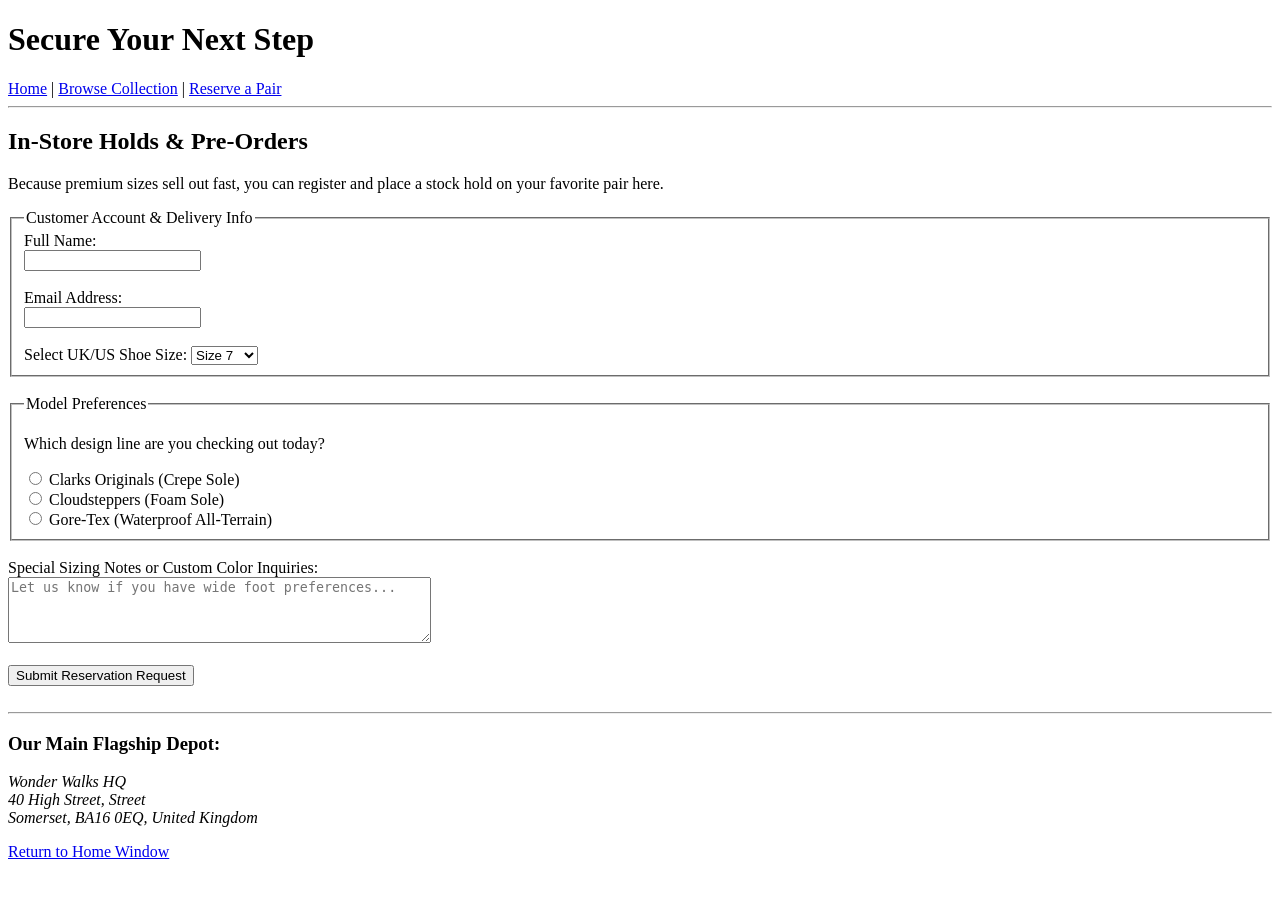
==== order.html @ 65971d8f "order page" ====
<!DOCTYPE html>
<html lang="en">
<head>
    <meta charset="UTF-8">
    <title>Reserve a Pair | Wonder Walks</title>
</head>
<body>
    <header>
        <h1>Secure Your Next Step</h1>
        <nav>
            <a href="index.html">Home</a> | 
            <a href="shop.html">Browse Collection</a> | 
            <a href="order.html">Reserve a Pair</a>
        </nav>
    </header>

    <hr>

    <main>
        <h2>In-Store Holds & Pre-Orders</h2>
        <p>Because premium sizes sell out fast, you can register and place a stock hold on your favorite pair here.</p>

        <!-- Interactive Form Element -->
        <form action="#" method="post">
            <fieldset>
                <legend>Customer Account & Delivery Info</legend>
                
                <label for="username">Full Name:</label><br>
                <input type="text" id="username" name="username" required><br><br>

                <label for="useremail">Email Address:</label><br>
                <input type="email" id="useremail" name="useremail" required><br><br>
                
                <label for="shoesize">Select UK/US Shoe Size:</label>
                <select id="shoesize" name="shoesize">
                    <option value="size7">Size 7</option>
                    <option value="size8">Size 8</option>
                    <option value="size9">Size 9</option>
                    <option value="size10">Size 10</option>
                    <option value="size11">Size 11</option>
                </select>
            </fieldset>

            <br>

            <fieldset>
                <legend>Model Preferences</legend>
                <p>Which design line are you checking out today?</p>
                
                <input type="radio" id="orig" name="line" value="originals">
                <label for="orig">Clarks Originals (Crepe Sole)</label><br>
                
                <input type="radio" id="cloud" name="line" value="cloudsteppers">
                <label for="cloud">Cloudsteppers (Foam Sole)</label><br>
                
                <input type="radio" id="gtx" name="line" value="goretex">
                <label for="gtx">Gore-Tex (Waterproof All-Terrain)</label>
            </fieldset>

            <br>

            <label for="specialnotes">Special Sizing Notes or Custom Color Inquiries:</label><br>
            <textarea id="specialnotes" name="specialnotes" rows="4" cols="50" placeholder="Let us know if you have wide foot preferences..."></textarea>
            
            <br><br>
            <input type="submit" value="Submit Reservation Request">
        </form>

        <br>
        <hr>

        <h3>Our Main Flagship Depot:</h3>
        <address>
            Wonder Walks HQ<br>
            40 High Street, Street<br>
            Somerset, BA16 0EQ, United Kingdom
        </address>
    </main>

    <footer>
        <p><a href="index.html">Return to Home Window</a></p>
    </footer>
</body>
</html>
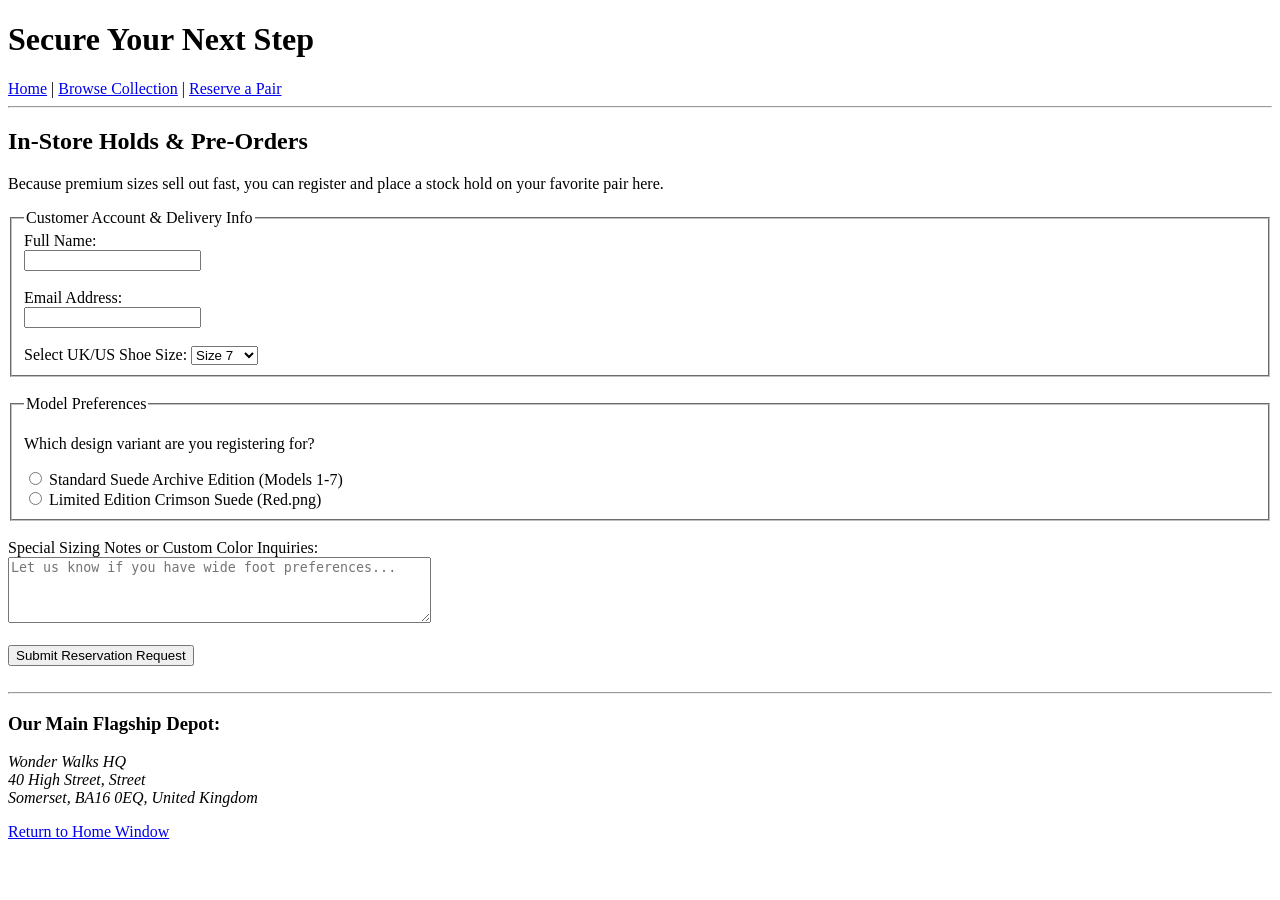
==== commit e0041fda: "uodated order.html" ====
--- a/order.html
+++ b/order.html
@@ -20,7 +20,6 @@
         <h2>In-Store Holds & Pre-Orders</h2>
         <p>Because premium sizes sell out fast, you can register and place a stock hold on your favorite pair here.</p>
 
-        <!-- Interactive Form Element -->
         <form action="#" method="post">
             <fieldset>
                 <legend>Customer Account & Delivery Info</legend>
@@ -45,16 +44,13 @@
 
             <fieldset>
                 <legend>Model Preferences</legend>
-                <p>Which design line are you checking out today?</p>
+                <p>Which design variant are you registering for?</p>
                 
                 <input type="radio" id="orig" name="line" value="originals">
-                <label for="orig">Clarks Originals (Crepe Sole)</label><br>
+                <label for="orig">Standard Suede Archive Edition (Models 1-7)</label><br>
                 
-                <input type="radio" id="cloud" name="line" value="cloudsteppers">
-                <label for="cloud">Cloudsteppers (Foam Sole)</label><br>
-                
-                <input type="radio" id="gtx" name="line" value="goretex">
-                <label for="gtx">Gore-Tex (Waterproof All-Terrain)</label>
+                <input type="radio" id="redvariant" name="line" value="red">
+                <label for="redvariant">Limited Edition Crimson Suede (Red.png)</label>
             </fieldset>
 
             <br>
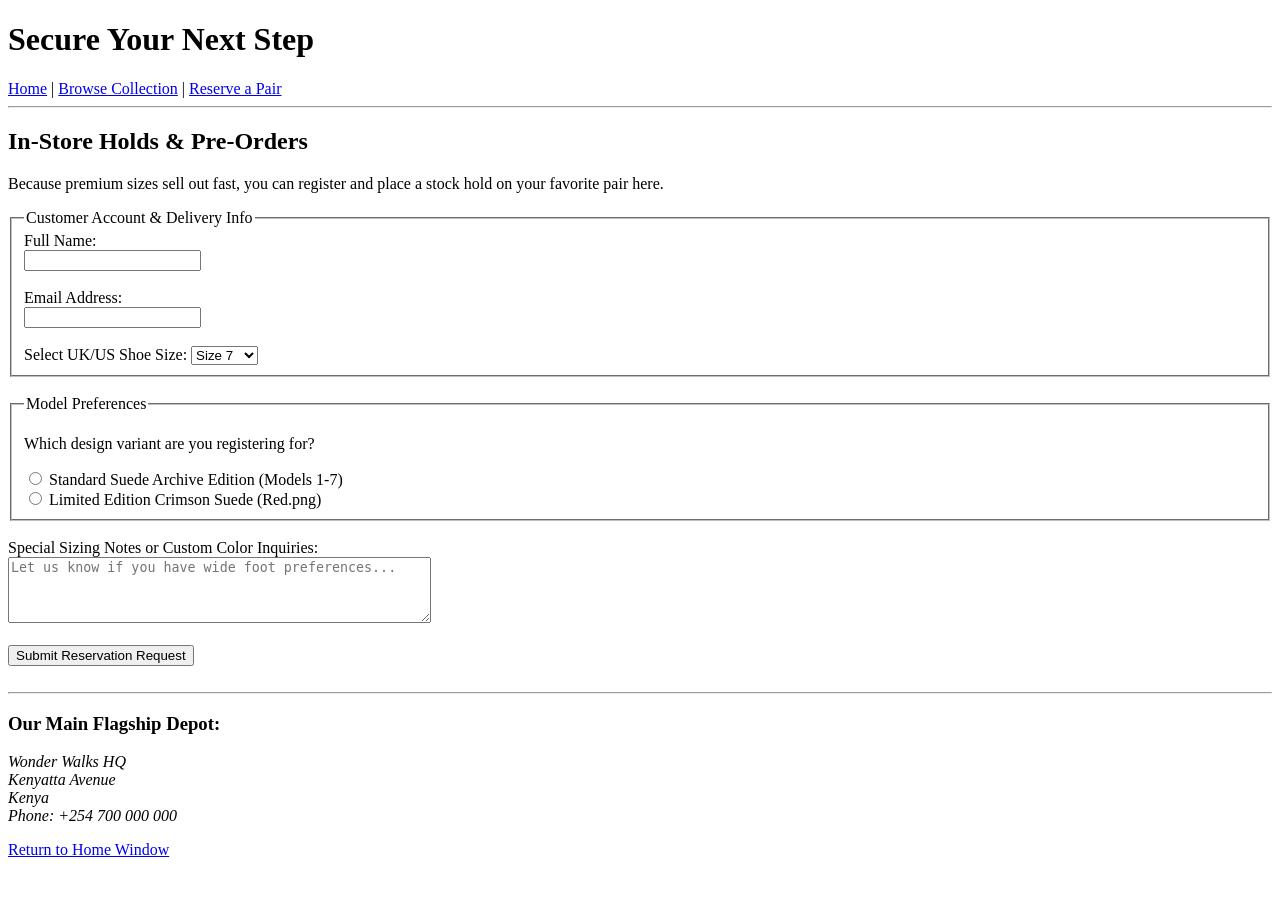
==== commit 6cf47f48: "Add files via upload" ====
--- a/order.html
+++ b/order.html
@@ -68,8 +68,9 @@
         <h3>Our Main Flagship Depot:</h3>
         <address>
             Wonder Walks HQ<br>
-            40 High Street, Street<br>
-            Somerset, BA16 0EQ, United Kingdom
+            Kenyatta Avenue<br>
+            Kenya<br>
+            Phone: +254 700 000 000<br>
         </address>
     </main>
 
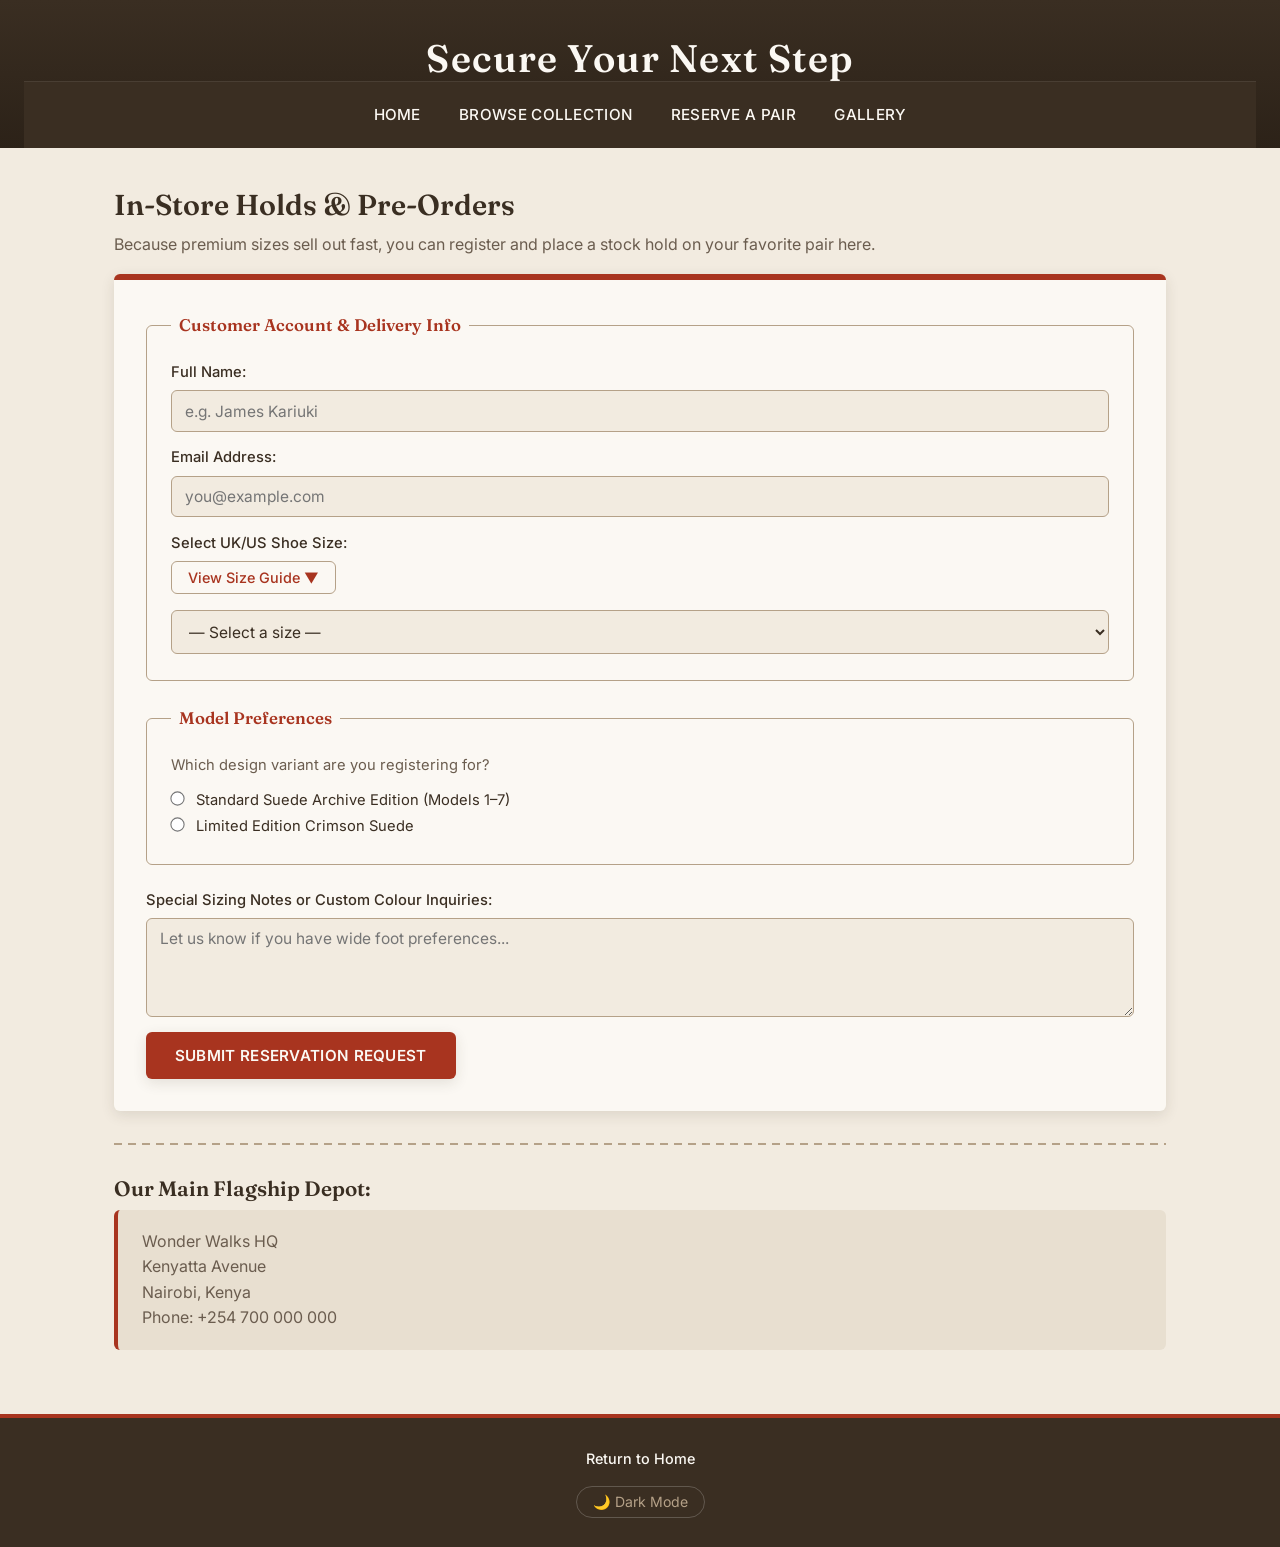
==== commit 161c74e0: "The wonder walks pages with js" ====
--- a/order.html
+++ b/order.html
@@ -1,81 +1,113 @@
-<!DOCTYPE html>
-<html lang="en">
-<head>
-    <meta charset="UTF-8">
-    <title>Reserve a Pair | Wonder Walks</title>
-</head>
-<body>
-    <header>
-        <h1>Secure Your Next Step</h1>
-        <nav>
-            <a href="index.html">Home</a> | 
-            <a href="shop.html">Browse Collection</a> | 
-            <a href="order.html">Reserve a Pair</a>
-        </nav>
-    </header>
-
-    <hr>
-
-    <main>
-        <h2>In-Store Holds & Pre-Orders</h2>
-        <p>Because premium sizes sell out fast, you can register and place a stock hold on your favorite pair here.</p>
-
-        <form action="#" method="post">
-            <fieldset>
-                <legend>Customer Account & Delivery Info</legend>
-                
-                <label for="username">Full Name:</label><br>
-                <input type="text" id="username" name="username" required><br><br>
-
-                <label for="useremail">Email Address:</label><br>
-                <input type="email" id="useremail" name="useremail" required><br><br>
-                
-                <label for="shoesize">Select UK/US Shoe Size:</label>
-                <select id="shoesize" name="shoesize">
-                    <option value="size7">Size 7</option>
-                    <option value="size8">Size 8</option>
-                    <option value="size9">Size 9</option>
-                    <option value="size10">Size 10</option>
-                    <option value="size11">Size 11</option>
-                </select>
-            </fieldset>
-
-            <br>
-
-            <fieldset>
-                <legend>Model Preferences</legend>
-                <p>Which design variant are you registering for?</p>
-                
-                <input type="radio" id="orig" name="line" value="originals">
-                <label for="orig">Standard Suede Archive Edition (Models 1-7)</label><br>
-                
-                <input type="radio" id="redvariant" name="line" value="red">
-                <label for="redvariant">Limited Edition Crimson Suede (Red.png)</label>
-            </fieldset>
-
-            <br>
-
-            <label for="specialnotes">Special Sizing Notes or Custom Color Inquiries:</label><br>
-            <textarea id="specialnotes" name="specialnotes" rows="4" cols="50" placeholder="Let us know if you have wide foot preferences..."></textarea>
-            
-            <br><br>
-            <input type="submit" value="Submit Reservation Request">
-        </form>
-
-        <br>
-        <hr>
-
-        <h3>Our Main Flagship Depot:</h3>
-        <address>
-            Wonder Walks HQ<br>
-            Kenyatta Avenue<br>
-            Kenya<br>
-            Phone: +254 700 000 000<br>
-        </address>
-    </main>
-
-    <footer>
-        <p><a href="index.html">Return to Home Window</a></p>
-    </footer>
-</body>
-</html>+<!DOCTYPE html>
+<html lang="en">
+<head>
+    <meta charset="UTF-8">
+    <meta name="viewport" content="width=device-width, initial-scale=1.0">
+    <title>Reserve a Pair | Wonder Walks</title>
+    <link rel="stylesheet" href="csslab.css">
+</head>
+<body>
+    <header>
+        <h1>Secure Your Next Step</h1>
+        <nav>
+            <a href="index.html">Home</a>
+            <a href="shop.html">Browse Collection</a>
+            <a href="order.html">Reserve a Pair</a>
+            <a href="gallery.html">Gallery</a>
+        </nav>
+    </header>
+
+    <main>
+        <h2>In-Store Holds &amp; Pre-Orders</h2>
+        <p>Because premium sizes sell out fast, you can register and place a stock hold on your favorite pair here.</p>
+
+        <!-- Wrapper div so JS can replace the form with the confirmation card -->
+        <div id="form-container">
+            <form id="reservation-form" action="#" method="post" class="form-card" novalidate>
+
+                <fieldset>
+                    <legend>Customer Account &amp; Delivery Info</legend>
+
+                    <label for="username">Full Name:</label>
+                    <input type="text" id="username" name="username" placeholder="e.g. James Kariuki" required>
+
+                    <label for="useremail">Email Address:</label>
+                    <input type="email" id="useremail" name="useremail" placeholder="you@example.com" required>
+
+                    <label for="shoesize">Select UK/US Shoe Size:</label>
+                    <button type="button" id="size-guide-btn">View Size Guide ▼</button>
+
+                    <!-- Size guide panel — toggled by JS -->
+                    <div id="size-guide-panel" class="sg-hidden">
+                        <table>
+                            <thead>
+                                <tr>
+                                    <th>UK</th>
+                                    <th>US&nbsp;Men</th>
+                                    <th>US&nbsp;Women</th>
+                                    <th>EU</th>
+                                    <th>CM</th>
+                                </tr>
+                            </thead>
+                            <tbody>
+                                <tr><td>6</td><td>7</td><td>8.5</td><td>39</td><td>24.5</td></tr>
+                                <tr><td>7</td><td>8</td><td>9.5</td><td>41</td><td>25.5</td></tr>
+                                <tr><td>8</td><td>9</td><td>10.5</td><td>42</td><td>26.5</td></tr>
+                                <tr><td>9</td><td>10</td><td>11.5</td><td>43</td><td>27.5</td></tr>
+                                <tr><td>10</td><td>11</td><td>12.5</td><td>44</td><td>28.5</td></tr>
+                                <tr><td>11</td><td>12</td><td>13.5</td><td>46</td><td>29.5</td></tr>
+                            </tbody>
+                        </table>
+                    </div>
+
+                    <select id="shoesize" name="shoesize">
+                        <option value="">— Select a size —</option>
+                        <option value="size6">UK 6 / US 7</option>
+                        <option value="size7">UK 7 / US 8</option>
+                        <option value="size8">UK 8 / US 9</option>
+                        <option value="size9">UK 9 / US 10</option>
+                        <option value="size10">UK 10 / US 11</option>
+                        <option value="size11">UK 11 / US 12</option>
+                    </select>
+                </fieldset>
+
+                <!-- id used by JS to attach radio-group error -->
+                <fieldset id="model-fieldset">
+                    <legend>Model Preferences</legend>
+                    <p>Which design variant are you registering for?</p>
+
+                    <input type="radio" id="orig" name="line" value="originals">
+                    <label for="orig">Standard Suede Archive Edition (Models 1–7)</label><br>
+
+                    <input type="radio" id="redvariant" name="line" value="red">
+                    <label for="redvariant">Limited Edition Crimson Suede</label>
+                </fieldset>
+
+                <label for="specialnotes">Special Sizing Notes or Custom Colour Inquiries:</label>
+                <textarea id="specialnotes" name="specialnotes" rows="4"
+                    placeholder="Let us know if you have wide foot preferences..."></textarea>
+
+                <br>
+                <input type="submit" value="Submit Reservation Request">
+            </form>
+        </div>
+
+        <hr>
+
+        <h3>Our Main Flagship Depot:</h3>
+        <address>
+            Wonder Walks HQ<br>
+            Kenyatta Avenue<br>
+            Nairobi, Kenya<br>
+            Phone: +254 700 000 000
+        </address>
+    </main>
+
+    <footer>
+        <p><a href="index.html">Return to Home</a></p>
+        <!-- JS appends dark mode toggle button here -->
+    </footer>
+
+    <script src="main.js"></script>
+</body>
+</html>
--- a/csslab.css
+++ b/csslab.css
@@ -0,0 +1,924 @@
+/* ==========================================================================
+   WONDER WALKS — csslab.css
+   Single external stylesheet for all pages (index, shop, order, gallery)
+   Design language: heritage suede footwear catalog.
+   Stitched-dash motif throughout echoes the moc-stitch seam on a Wallabee.
+   ========================================================================== */
+
+/* ---------- Google Font import ---------- */
+@import url('https://fonts.googleapis.com/css2?family=Fraunces:opsz,wght@9..144,400;9..144,600;9..144,700&family=Inter:wght@400;500;600&display=swap');
+
+/* ---------- Design tokens ---------- */
+:root {
+  --cream:      #F2EBE0;   /* page background, suede-cream */
+  --espresso:   #3A2E22;   /* headers, dark text */
+  --tan:        #B5A188;   /* accent / borders */
+  --card:       #E8DFD0;   /* card backgrounds */
+  --brown:      #6B5D4F;   /* secondary text */
+  --crimson:    #A8341F;   /* campaign accent / CTAs */
+  --crimson-dark: #832717;
+  --cream-white:#FBF8F3;
+
+  --font-display: "Fraunces", Georgia, serif;
+  --font-body: "Inter", -apple-system, sans-serif;
+
+  --radius: 6px;
+  --shadow-soft: 0 4px 14px rgba(58, 46, 34, 0.12);
+  --shadow-lift: 0 10px 24px rgba(58, 46, 34, 0.18);
+
+  --stitch: repeating-linear-gradient(
+    to right,
+    var(--tan) 0px,
+    var(--tan) 8px,
+    transparent 8px,
+    transparent 14px
+  );
+}
+
+/* ---------- Reset & base ---------- */
+* {
+  margin: 0;
+  padding: 0;
+  box-sizing: border-box;
+}
+
+html {
+  scroll-behavior: smooth;
+}
+
+body {
+  font-family: var(--font-body);
+  background-color: var(--cream);
+  color: var(--espresso);
+  line-height: 1.6;
+  font-size: 16px;
+}
+
+img {
+  max-width: 100%;
+  display: block;
+}
+
+a {
+  color: var(--crimson);
+  text-decoration: none;
+  transition: color 0.2s ease;
+}
+
+a:hover {
+  color: var(--crimson-dark);
+}
+
+h1, h2, h3 {
+  font-family: var(--font-display);
+  color: var(--espresso);
+  line-height: 1.2;
+  font-weight: 600;
+}
+
+h1 { font-size: 2.4rem; }
+h2 { font-size: 1.8rem; margin-bottom: 0.6rem; }
+h3 { font-size: 1.3rem; margin-bottom: 0.5rem; }
+
+p { margin-bottom: 1rem; color: var(--brown); }
+
+ul { list-style: none; }
+
+hr {
+  border: none;
+  height: 2px;
+  background: var(--stitch);
+  margin: 2rem 0;
+}
+
+/* ---------- Layout shell ---------- */
+main {
+  max-width: 1100px;
+  margin: 0 auto;
+  padding: 2.5rem 1.5rem 4rem;
+}
+
+section {
+  margin-bottom: 3rem;
+}
+
+/* ---------- Header ---------- */
+header {
+  background: linear-gradient(180deg, var(--espresso) 0%, #2c2218 100%);
+  color: var(--cream-white);
+  text-align: center;
+  padding: 2.2rem 1.5rem 0;
+}
+
+header h1 {
+  color: var(--cream-white);
+  letter-spacing: 0.03em;
+}
+
+header p {
+  color: var(--tan);
+  font-style: italic;
+  margin-bottom: 1.4rem;
+}
+
+/* ---------- Navbar (Flexbox) ---------- */
+nav {
+  display: flex;
+  justify-content: center;
+  align-items: center;
+  flex-wrap: wrap;
+  gap: 0.5rem 2rem;
+  background-color: var(--espresso);
+  border-top: 1px solid rgba(255,255,255,0.08);
+  padding: 0.9rem 1.5rem;
+}
+
+nav a {
+  color: var(--cream-white);
+  font-family: var(--font-body);
+  font-weight: 500;
+  font-size: 0.95rem;
+  letter-spacing: 0.02em;
+  text-transform: uppercase;
+  padding: 0.4rem 0.2rem;
+  position: relative;
+}
+
+nav a::after {
+  content: "";
+  position: absolute;
+  left: 0;
+  bottom: -4px;
+  width: 0%;
+  height: 2px;
+  background-color: var(--crimson);
+  transition: width 0.25s ease;
+}
+
+nav a:hover {
+  color: var(--cream);
+}
+
+nav a:hover::after {
+  width: 100%;
+}
+
+/* hide the literal " | " separators left in the markup */
+nav {
+  font-size: 0;
+}
+nav a {
+  font-size: 0.95rem;
+}
+
+/* ---------- Footer ---------- */
+footer {
+  background-color: var(--espresso);
+  color: var(--tan);
+  text-align: center;
+  padding: 1.8rem 1.5rem;
+  font-size: 0.9rem;
+  border-top: 4px solid var(--crimson);
+}
+
+footer a {
+  color: var(--cream-white);
+  font-weight: 500;
+}
+
+footer a:hover {
+  color: var(--crimson);
+}
+
+/* ==========================================================================
+   HOME PAGE
+   ========================================================================== */
+
+.hero-spotlight {
+  text-align: center;
+  background-color: var(--card);
+  border-radius: var(--radius);
+  padding: 2.2rem 1.5rem;
+  box-shadow: var(--shadow-soft);
+  position: relative;
+  overflow: hidden;
+}
+
+.hero-spotlight::before {
+  content: "";
+  position: absolute;
+  top: 0; left: 0; right: 0;
+  height: 6px;
+  background: var(--stitch);
+}
+
+.hero-spotlight img {
+  margin: 1rem auto;
+  border-radius: var(--radius);
+  border: 1px solid var(--tan);
+  padding: 6px;
+  background: var(--cream-white);
+  transition: transform 0.35s ease, box-shadow 0.35s ease;
+}
+
+.hero-spotlight img:hover {
+  transform: scale(1.04) rotate(-1deg);
+  box-shadow: var(--shadow-lift);
+}
+
+.collections-list li {
+  background-color: var(--cream-white);
+  border-left: 4px solid var(--crimson);
+  padding: 0.9rem 1.2rem;
+  margin-bottom: 0.8rem;
+  border-radius: 0 var(--radius) var(--radius) 0;
+  transition: transform 0.2s ease, box-shadow 0.2s ease;
+}
+
+.collections-list li:hover {
+  transform: translateX(6px);
+  box-shadow: var(--shadow-soft);
+}
+
+.collections-list strong {
+  color: var(--espresso);
+  font-family: var(--font-display);
+}
+
+/* ==========================================================================
+   BUTTONS
+   ========================================================================== */
+
+.btn,
+input[type="submit"] {
+  display: inline-block;
+  font-family: var(--font-body);
+  font-weight: 600;
+  font-size: 0.95rem;
+  letter-spacing: 0.02em;
+  text-transform: uppercase;
+  color: var(--cream-white);
+  background-color: var(--crimson);
+  border: none;
+  border-radius: var(--radius);
+  padding: 0.85rem 1.8rem;
+  cursor: pointer;
+  transition: background-color 0.2s ease, transform 0.15s ease, box-shadow 0.2s ease;
+  box-shadow: var(--shadow-soft);
+}
+
+.btn:hover,
+input[type="submit"]:hover {
+  background-color: var(--crimson-dark);
+  transform: translateY(-2px);
+  box-shadow: var(--shadow-lift);
+}
+
+.btn:active,
+input[type="submit"]:active {
+  transform: translateY(0);
+}
+
+.btn-outline {
+  background-color: transparent;
+  border: 2px solid var(--crimson);
+  color: var(--crimson);
+}
+
+.btn-outline:hover {
+  background-color: var(--crimson);
+  color: var(--cream-white);
+}
+
+/* ==========================================================================
+   SHOP PAGE
+   ========================================================================== */
+
+.video-card {
+  background-color: var(--card);
+  border-radius: var(--radius);
+  padding: 1.5rem;
+  text-align: center;
+  box-shadow: var(--shadow-soft);
+}
+
+.video-card video {
+  margin: 0 auto;
+  border-radius: var(--radius);
+  border: 1px solid var(--tan);
+}
+
+.campaign-banner {
+  background-color: var(--cream-white);
+  border: 1px solid var(--tan);
+  border-radius: var(--radius);
+  padding: 1.8rem 1.5rem;
+  text-align: center;
+  position: relative;
+}
+
+.campaign-banner img {
+  margin: 0.8rem auto;
+  border-radius: var(--radius);
+  transition: transform 0.3s ease;
+}
+
+.campaign-banner img:hover {
+  transform: scale(1.03);
+}
+
+.campaign-banner h3 {
+  color: var(--crimson);
+}
+
+/* Product grid */
+.product-grid {
+  display: grid;
+  grid-template-columns: repeat(auto-fill, minmax(220px, 1fr));
+  gap: 1.5rem;
+  margin-bottom: 2.5rem;
+}
+
+.product-card {
+  background-color: var(--cream-white);
+  border: 1px solid var(--tan);
+  border-radius: var(--radius);
+  padding: 1rem;
+  text-align: center;
+  transition: transform 0.25s ease, box-shadow 0.25s ease;
+}
+
+.product-card:hover {
+  transform: translateY(-6px);
+  box-shadow: var(--shadow-lift);
+  border-color: var(--crimson);
+}
+
+.product-card img {
+  border-radius: var(--radius);
+  margin-bottom: 0.7rem;
+  aspect-ratio: 1 / 1;
+  object-fit: cover;
+}
+
+.product-card p {
+  color: var(--espresso);
+  margin-bottom: 0;
+  font-size: 0.95rem;
+}
+
+/* Table */
+table {
+  width: 100%;
+  border-collapse: collapse;
+  background-color: var(--cream-white);
+  border-radius: var(--radius);
+  overflow: hidden;
+  box-shadow: var(--shadow-soft);
+}
+
+thead {
+  background-color: var(--espresso);
+}
+
+th {
+  color: var(--cream-white);
+  font-family: var(--font-display);
+  font-weight: 600;
+  text-align: left;
+  padding: 0.9rem 1rem;
+}
+
+td {
+  padding: 0.85rem 1rem;
+  border-bottom: 1px solid var(--card);
+  color: var(--brown);
+}
+
+tbody tr:hover {
+  background-color: var(--card);
+}
+
+tbody tr:last-child td {
+  border-bottom: none;
+}
+
+/* ==========================================================================
+   ORDER / FORM PAGE
+   ========================================================================== */
+
+.form-card {
+  background-color: var(--cream-white);
+  border-radius: var(--radius);
+  padding: 2rem;
+  box-shadow: var(--shadow-soft);
+  border-top: 6px solid var(--crimson);
+}
+
+fieldset {
+  border: 1px solid var(--tan);
+  border-radius: var(--radius);
+  padding: 1.4rem 1.5rem 1.6rem;
+  margin-bottom: 1.5rem;
+}
+
+legend {
+  font-family: var(--font-display);
+  font-weight: 600;
+  color: var(--crimson);
+  padding: 0 0.5rem;
+  font-size: 1.05rem;
+}
+
+label {
+  display: block;
+  font-weight: 500;
+  color: var(--espresso);
+  margin-bottom: 0.35rem;
+  margin-top: 0.9rem;
+  font-size: 0.92rem;
+}
+
+fieldset > label:first-of-type {
+  margin-top: 0;
+}
+
+input[type="text"],
+input[type="email"],
+select,
+textarea {
+  width: 100%;
+  font-family: var(--font-body);
+  font-size: 0.97rem;
+  color: var(--espresso);
+  background-color: var(--cream);
+  border: 1px solid var(--tan);
+  border-radius: var(--radius);
+  padding: 0.65rem 0.8rem;
+  transition: border-color 0.2s ease, box-shadow 0.2s ease;
+}
+
+input[type="text"]:focus,
+input[type="email"]:focus,
+select:focus,
+textarea:focus {
+  outline: none;
+  border-color: var(--crimson);
+  box-shadow: 0 0 0 3px rgba(168, 52, 31, 0.15);
+}
+
+textarea {
+  resize: vertical;
+  min-height: 90px;
+}
+
+/* Radio group styling */
+fieldset p {
+  margin-top: 0;
+  margin-bottom: 0.6rem;
+  color: var(--brown);
+  font-size: 0.92rem;
+}
+
+input[type="radio"] {
+  accent-color: var(--crimson);
+  margin-right: 0.5rem;
+  transform: scale(1.1);
+}
+
+fieldset label[for="orig"],
+fieldset label[for="redvariant"] {
+  display: inline;
+  font-weight: 400;
+  margin-top: 0;
+}
+
+form > input[type="submit"] {
+  margin-top: 0.5rem;
+}
+
+address {
+  background-color: var(--card);
+  border-radius: var(--radius);
+  padding: 1.2rem 1.5rem;
+  font-style: normal;
+  color: var(--brown);
+  border-left: 4px solid var(--crimson);
+}
+
+/* ==========================================================================
+   GALLERY PAGE — Flip Cards
+   ========================================================================== */
+
+.gallery-intro {
+  text-align: center;
+  max-width: 620px;
+  margin: 0 auto 2.5rem;
+}
+
+.flip-grid {
+  display: grid;
+  grid-template-columns: repeat(auto-fill, minmax(230px, 1fr));
+  gap: 2rem;
+}
+
+.flip-card {
+  perspective: 1200px;
+  height: 280px;
+}
+
+.flip-card-inner {
+  position: relative;
+  width: 100%;
+  height: 100%;
+  transition: transform 0.6s cubic-bezier(0.4, 0.2, 0.2, 1);
+  transform-style: preserve-3d;
+}
+
+.flip-card:hover .flip-card-inner,
+.flip-card:focus-within .flip-card-inner {
+  transform: rotateY(180deg);
+}
+
+.flip-card-front,
+.flip-card-back {
+  position: absolute;
+  inset: 0;
+  width: 100%;
+  height: 100%;
+  backface-visibility: hidden;
+  border-radius: var(--radius);
+  overflow: hidden;
+  box-shadow: var(--shadow-soft);
+}
+
+.flip-card-front img {
+  width: 100%;
+  height: 100%;
+  object-fit: cover;
+}
+
+.flip-card-front .flip-label {
+  position: absolute;
+  bottom: 0;
+  left: 0;
+  right: 0;
+  background: linear-gradient(180deg, transparent, rgba(58,46,34,0.85));
+  color: var(--cream-white);
+  padding: 1.6rem 1rem 0.7rem;
+  font-family: var(--font-display);
+  font-weight: 600;
+  font-size: 1.05rem;
+  text-align: center;
+}
+
+.flip-card-back {
+  background-color: var(--espresso);
+  color: var(--cream-white);
+  transform: rotateY(180deg);
+  display: flex;
+  flex-direction: column;
+  align-items: center;
+  justify-content: center;
+  text-align: center;
+  padding: 1.5rem;
+  border: 2px solid var(--crimson);
+}
+
+.flip-card-back h4 {
+  font-family: var(--font-display);
+  color: var(--cream-white);
+  margin-bottom: 0.5rem;
+  font-size: 1.1rem;
+}
+
+.flip-card-back p {
+  color: var(--tan);
+  font-size: 0.88rem;
+  margin-bottom: 0;
+}
+
+/* ==========================================================================
+   RESPONSIVE DESIGN
+   ========================================================================== */
+
+@media (max-width: 700px) {
+  h1 { font-size: 1.8rem; }
+  h2 { font-size: 1.4rem; }
+
+  nav {
+    gap: 0.3rem 1rem;
+    padding: 0.8rem 1rem;
+  }
+
+  main {
+    padding: 1.8rem 1rem 3rem;
+  }
+
+  .form-card {
+    padding: 1.3rem;
+  }
+
+  .flip-card {
+    height: 240px;
+  }
+}
+
+@media (max-width: 420px) {
+  nav a {
+    font-size: 0.82rem;
+  }
+}
+
+/* Respect reduced-motion preferences */
+@media (prefers-reduced-motion: reduce) {
+  * {
+    transition: none !important;
+    animation: none !important;
+  }
+}
+
+/* ==========================================================================
+   JAVASCRIPT-DRIVEN STYLES  (main.js additions)
+   ========================================================================== */
+
+/* ---------- 1. Welcome Banner ---------- */
+
+#welcome-banner {
+  display: flex;
+  align-items: center;
+  gap: 0.6rem;
+  background-color: var(--espresso);
+  color: var(--cream-white);
+  border-left: 5px solid var(--crimson);
+  border-radius: var(--radius);
+  padding: 1rem 1.2rem;
+  margin-bottom: 2rem;
+  font-size: 0.97rem;
+  animation: slideDown 0.4s ease;
+}
+
+#welcome-banner strong {
+  color: var(--cream);
+}
+
+.welcome-wave {
+  font-size: 1.3rem;
+  flex-shrink: 0;
+}
+
+.welcome-dismiss {
+  margin-left: auto;
+  background: none;
+  border: 1px solid rgba(255,255,255,0.25);
+  color: var(--tan);
+  border-radius: 50%;
+  width: 26px;
+  height: 26px;
+  cursor: pointer;
+  font-size: 0.8rem;
+  line-height: 1;
+  flex-shrink: 0;
+  transition: background-color 0.15s ease, color 0.15s ease;
+}
+
+.welcome-dismiss:hover {
+  background-color: var(--crimson);
+  color: var(--cream-white);
+  border-color: var(--crimson);
+}
+
+@keyframes slideDown {
+  from { opacity: 0; transform: translateY(-12px); }
+  to   { opacity: 1; transform: translateY(0); }
+}
+
+/* ---------- 2. Form Validation ---------- */
+
+.input-error {
+  border-color: #c0392b !important;
+  box-shadow: 0 0 0 3px rgba(192, 57, 43, 0.18) !important;
+}
+
+.field-error {
+  color: #c0392b;
+  font-size: 0.85rem;
+  margin-top: 0.3rem;
+  margin-bottom: 0.2rem;
+  display: flex;
+  align-items: flex-start;
+  gap: 0.3rem;
+}
+
+/* Fieldset-level error (for radio group) */
+fieldset.input-error {
+  border-color: #c0392b !important;
+}
+
+/* ---------- Confirmation Card ---------- */
+
+#confirmation-card {
+  background-color: var(--cream-white);
+  border-top: 6px solid #2e7d32;
+  border-radius: var(--radius);
+  padding: 2.5rem 2rem;
+  text-align: center;
+  box-shadow: var(--shadow-lift);
+  animation: slideDown 0.45s ease;
+}
+
+.confirm-icon {
+  font-size: 3rem;
+  margin-bottom: 0.8rem;
+}
+
+#confirmation-card h2 {
+  margin-bottom: 0.8rem;
+}
+
+#confirmation-card p {
+  max-width: 480px;
+  margin: 0 auto 0.7rem;
+}
+
+#confirmation-card .btn {
+  margin-top: 1.2rem;
+}
+
+/* ---------- 3. Size Guide ---------- */
+
+#size-guide-btn {
+  display: inline-block;
+  background: none;
+  border: 1px solid var(--tan);
+  border-radius: var(--radius);
+  color: var(--crimson);
+  font-family: var(--font-body);
+  font-size: 0.9rem;
+  font-weight: 500;
+  padding: 0.45rem 1rem;
+  cursor: pointer;
+  margin-bottom: 1rem;
+  transition: background-color 0.2s ease, border-color 0.2s ease;
+}
+
+#size-guide-btn:hover {
+  background-color: var(--card);
+  border-color: var(--crimson);
+}
+
+#size-guide-panel {
+  overflow: hidden;
+  transition: max-height 0.35s ease, opacity 0.3s ease;
+  max-height: 500px;
+  opacity: 1;
+}
+
+#size-guide-panel.sg-hidden {
+  max-height: 0;
+  opacity: 0;
+}
+
+#size-guide-panel table {
+  margin-bottom: 1rem;
+  font-size: 0.9rem;
+}
+
+#size-guide-panel th {
+  font-size: 0.85rem;
+  padding: 0.6rem 0.8rem;
+}
+
+#size-guide-panel td {
+  padding: 0.55rem 0.8rem;
+  text-align: center;
+}
+
+/* ---------- 4. Product Card Selector ---------- */
+
+.card-selected {
+  border-color: var(--crimson) !important;
+  box-shadow: 0 0 0 3px rgba(168, 52, 31, 0.25), var(--shadow-lift) !important;
+  transform: translateY(-8px) !important;
+}
+
+.selected-badge {
+  display: inline-block;
+  background-color: var(--crimson);
+  color: var(--cream-white);
+  font-size: 0.78rem;
+  font-weight: 600;
+  padding: 0.25rem 0.65rem;
+  border-radius: 20px;
+  margin-top: 0.5rem;
+  letter-spacing: 0.02em;
+}
+
+#pick-bar {
+  display: flex;
+  align-items: center;
+  gap: 1rem;
+  flex-wrap: wrap;
+  background-color: var(--espresso);
+  color: var(--cream-white);
+  border-radius: var(--radius);
+  padding: 1rem 1.5rem;
+  margin-bottom: 2.5rem;
+  box-shadow: var(--shadow-soft);
+  transition: all 0.3s ease;
+}
+
+#pick-icon {
+  font-size: 1.4rem;
+  flex-shrink: 0;
+}
+
+#pick-text {
+  flex: 1;
+  font-size: 0.97rem;
+  color: var(--tan);
+}
+
+#pick-text strong {
+  color: var(--cream-white);
+}
+
+#pick-cta {
+  font-size: 0.88rem;
+  padding: 0.55rem 1.2rem;
+}
+
+/* ---------- 5. Dark Mode ---------- */
+
+body.dark-mode {
+  --cream:        #1A1614;
+  --cream-white:  #231F1C;
+  --card:         #2C2723;
+  --espresso:     #F2EBE0;
+  --brown:        #C4B8A8;
+  --tan:          #8A7A6A;
+}
+
+body.dark-mode header {
+  background: linear-gradient(180deg, #0D0B09 0%, #141210 100%);
+}
+
+body.dark-mode nav {
+  background-color: #0D0B09;
+}
+
+body.dark-mode footer {
+  background-color: #0D0B09;
+}
+
+body.dark-mode .hero-spotlight,
+body.dark-mode .campaign-banner,
+body.dark-mode .video-card,
+body.dark-mode .form-card,
+body.dark-mode .flip-card-back,
+body.dark-mode table {
+  background-color: var(--cream-white);
+}
+
+body.dark-mode th {
+  background-color: #0D0B09;
+  color: var(--cream);
+}
+
+body.dark-mode thead {
+  background-color: #0D0B09;
+}
+
+body.dark-mode #welcome-banner {
+  background-color: #0D0B09;
+}
+
+body.dark-mode #confirmation-card {
+  background-color: var(--cream-white);
+}
+
+body.dark-mode .product-card,
+body.dark-mode .collections-list li {
+  background-color: var(--card);
+}
+
+/* Dark mode toggle button (in footer) */
+#dark-mode-toggle {
+  display: block;
+  margin: 1rem auto 0;
+  background: none;
+  border: 1px solid rgba(255,255,255,0.2);
+  color: var(--tan);
+  font-family: var(--font-body);
+  font-size: 0.88rem;
+  padding: 0.4rem 1rem;
+  border-radius: 20px;
+  cursor: pointer;
+  transition: border-color 0.2s ease, color 0.2s ease, background-color 0.2s ease;
+}
+
+#dark-mode-toggle:hover {
+  border-color: var(--crimson);
+  color: var(--cream-white);
+  background-color: rgba(168, 52, 31, 0.15);
+}
